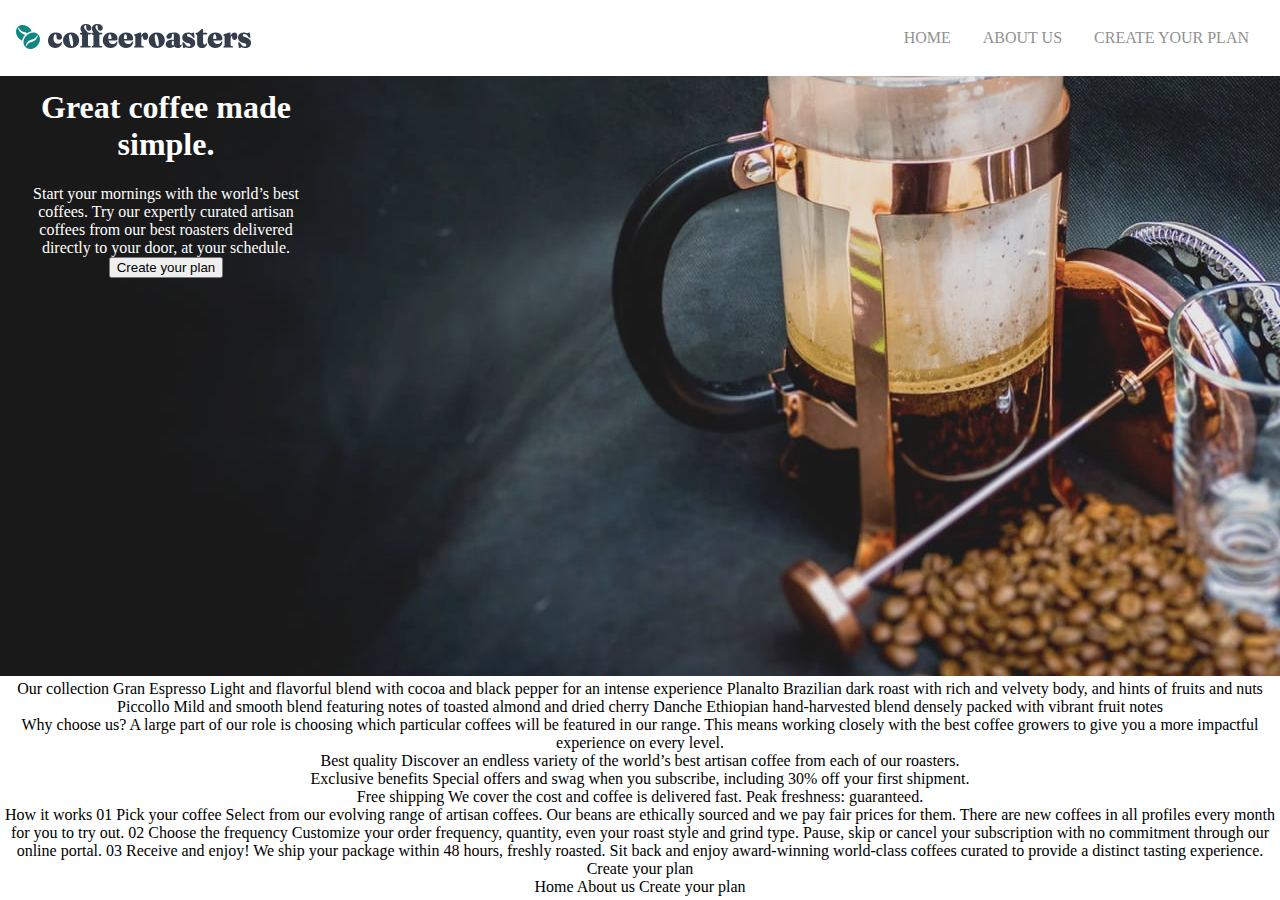
==== code/index.html @ ff72cb8f "rename folder" ====
<!DOCTYPE html>
<html lang="en">
<head>
  <meta charset="UTF-8">
  <meta name="viewport" content="width=device-width, initial-scale=1.0">

  <link rel="icon" type="image/png" sizes="32x32" href="./assets/favicon-32x32.png">
  
  <title>Frontend Mentor | Coffeeroasters subscription site</title>
  
  <style>
    body {
      text-align: center;
      padding: 0;
      margin: 0;
    }
    .header {
      width: 100%;    
    }

    ul {
      list-style-type: none;
      margin: 0;
      padding: 15px;
      overflow: hidden;
    }

    li {
      float: left;
    }

    li a {
      display: block;
      color: rgb(145, 145, 145);
      padding: 14px 16px;
      text-decoration: none;
      float: right;
    }

    .hero img {
      width: 100%;
    }

    .hero div {
      position: absolute;
      top: 68px;
      left: 16px;
      color: white;
      width: 300px;
    }
  </style>
</head>


<body>
  <div class="header">
    <ul>
      <li>
        <img src="assets/shared/desktop/logo.svg" style="margin-top: 8px;">
      </li>
      <li style="float:right">
        <a href="#plan">CREATE YOUR PLAN</a>
        <a href="#about">ABOUT US</a>
        <a href="#home">HOME</a>
      </li>
    </ul>
  </div>

  <div class="hero">
    <img src="assets/home/desktop/image-hero-coffeepress.jpg"/>
    <div>
      <h1>Great coffee made simple.</h1>
      <p1>
        Start your mornings with the world’s best coffees. Try our expertly curated artisan 
        coffees from our best roasters delivered directly to your door, at your schedule.
      </p1>
      <button>
        Create your plan
      </button>
    </div>
  </div>

  <div>
    Our collection

    Gran Espresso
    Light and flavorful blend with cocoa and black pepper for an intense experience

    Planalto
    Brazilian dark roast with rich and velvety body, and hints of fruits and nuts

    Piccollo
    Mild and smooth blend featuring notes of toasted almond and dried cherry

    Danche
    Ethiopian hand-harvested blend densely packed with vibrant fruit notes
  </div>

  <div>
    Why choose us?

    A large part of our role is choosing which particular coffees will be featured 
    in our range. This means working closely with the best coffee growers to give 
    you a more impactful experience on every level.

    <div>
      Best quality
      Discover an endless variety of the world’s best artisan coffee from each of our roasters.
    </div>

    <div>
      Exclusive benefits
      Special offers and swag when you subscribe, including 30% off your first shipment.
    </div>

    <div>
      Free shipping 
      We cover the cost and coffee is delivered fast. Peak freshness: guaranteed.
    </div>
  </div>

  <div>
    How it works

    01
    Pick your coffee
    Select from our evolving range of artisan coffees. Our beans are ethically 
    sourced and we pay fair prices for them. There are new coffees in all profiles 
    every month for you to try out.

    02
    Choose the frequency
    Customize your order frequency, quantity, even your roast style and grind type. 
    Pause, skip or cancel your subscription with no commitment through our online portal.

    03
    Receive and enjoy!
    We ship your package within 48 hours, freshly roasted. Sit back and enjoy award-winning 
    world-class coffees curated to provide a distinct tasting experience.

    Create your plan
  </div>

  Home
  About us
  Create your plan
</body>
</html>
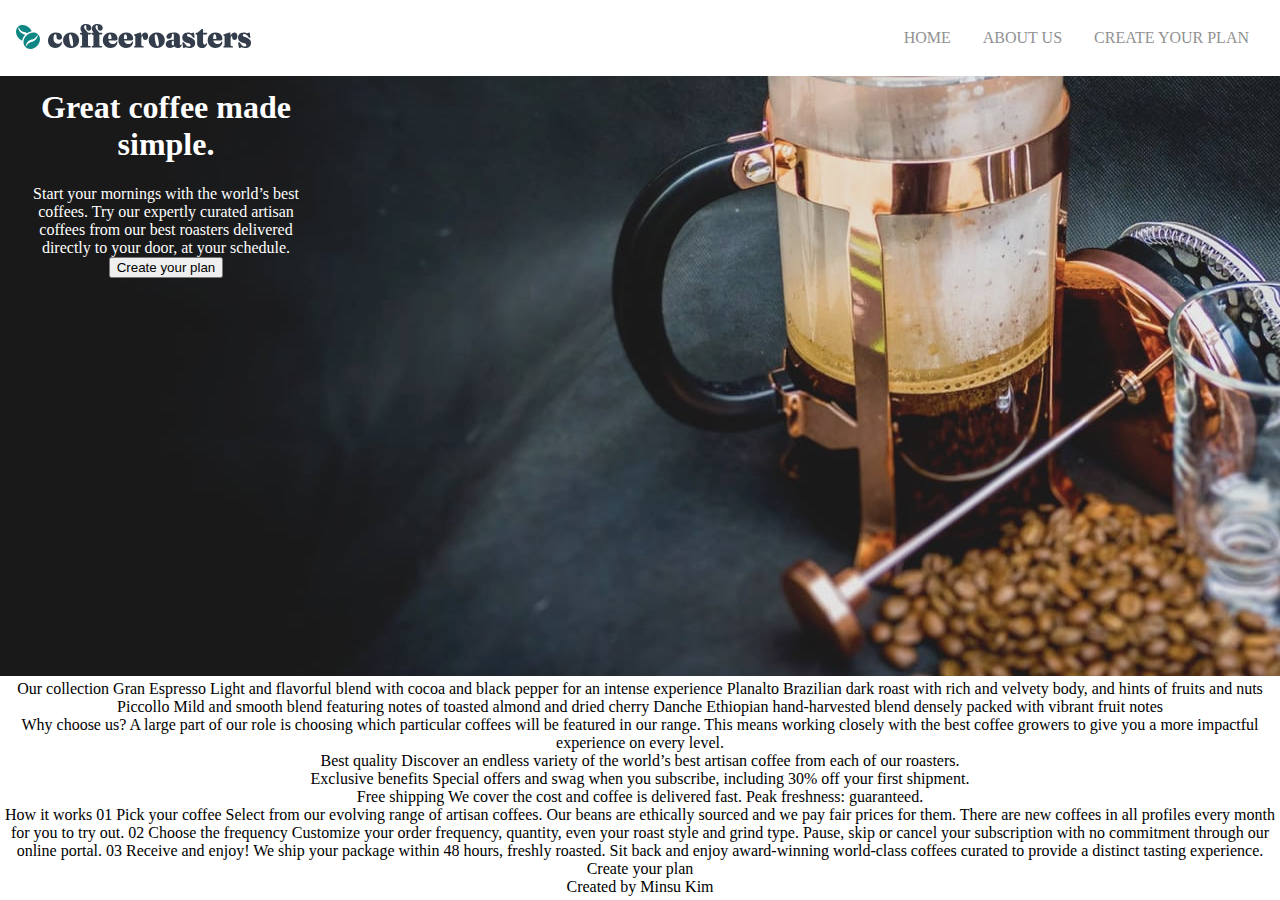
==== commit 1b1c982b: "updated Footer" ====
--- a/code/index.html
+++ b/code/index.html
@@ -141,8 +141,6 @@
     Create your plan
   </div>
 
-  Home
-  About us
-  Create your plan
+  Created by Minsu Kim
 </body>
 </html>